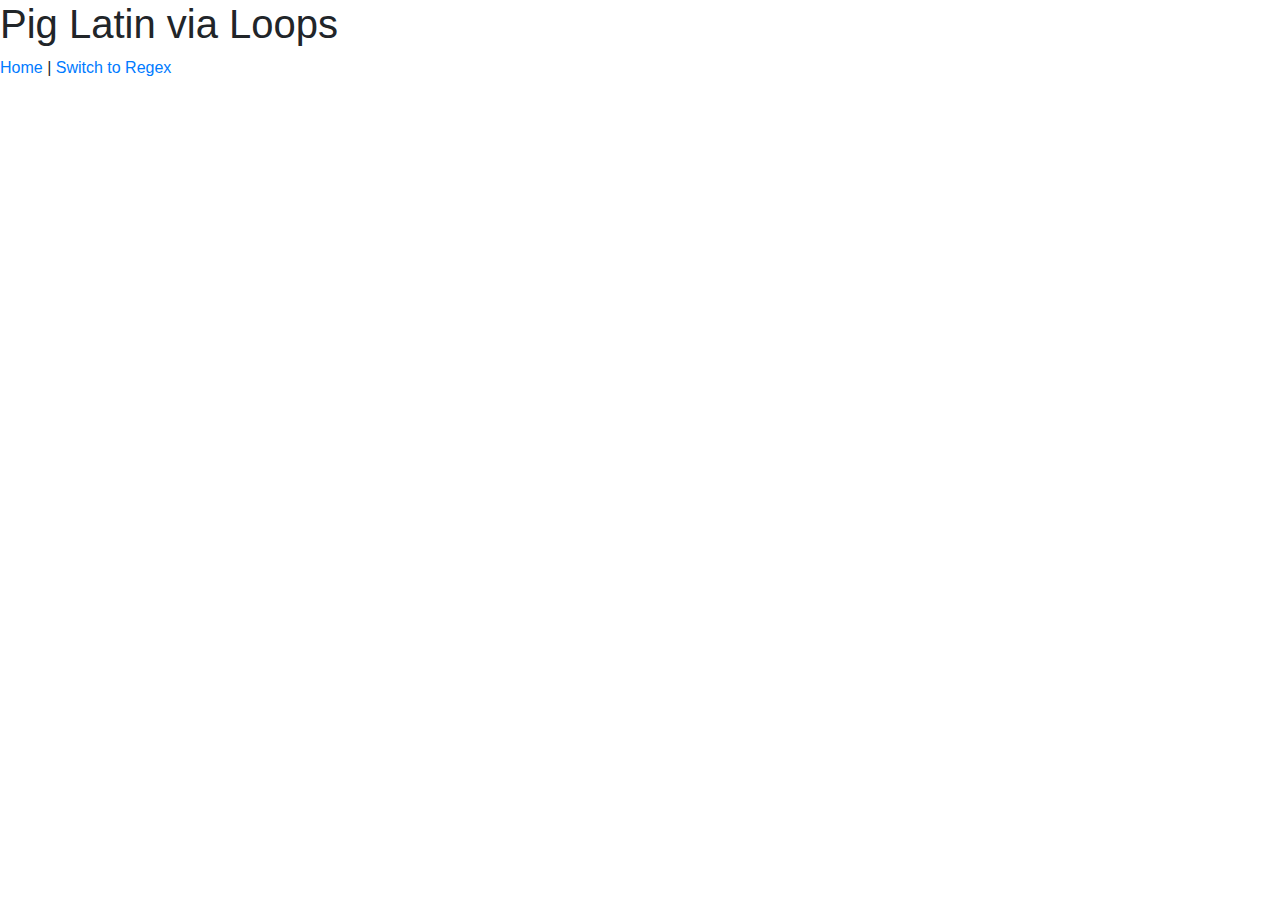
==== loops.html @ 0385fe54 "begin the pig latin translator project." ====
<!DOCTYPE html>
<html lang="en-US">
<head>
  <title>Pig Latin translated by Loops</title>
  <link href="css/bootstrap.css" rel="stylesheet" type="text/css">
  <link href="css/styles.css" rel="stylesheet" type="text/css">
  <script src="js/jquery-3.5.1.js"></script>
  <script src="js/scripts.js"></script>
  <meta charset="utf-8"/>
</head>
<body>
  <h1>Pig Latin via Loops</h1>

  <p><a href="index.html">Home</a>  |  <a href="regex.html">Switch to Regex</a></p>
</body>
</html>
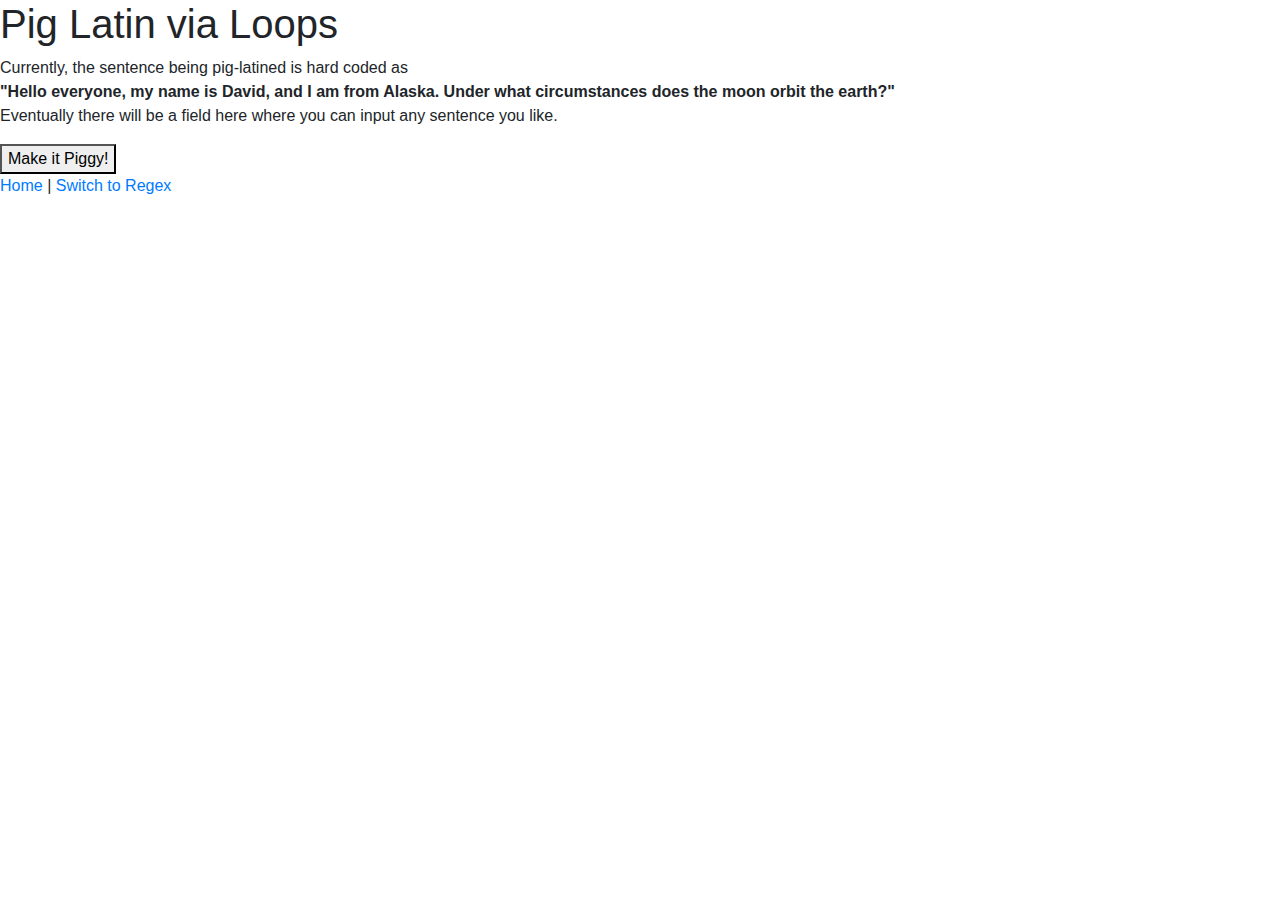
==== commit ab18e9ea: "clean up the code to make it easier to work with." ====
--- a/loops.html
+++ b/loops.html
@@ -11,6 +11,15 @@
 <body>
   <h1>Pig Latin via Loops</h1>
 
+  <p>Currently, the sentence being pig-latined is hard coded as</br><strong>"Hello everyone, my name is David, and I am from Alaska. Under what circumstances does the moon orbit the earth?"</strong><br />Eventually there will be a field here where you can input any sentence you like.</p>
+
+  <form id="run">
+    <button type="submit">Make it Piggy!</button>
+  </form>
+  <span id="piggyResult">
+    <strong>In pig latin, this sentence would be...</strong><br />
+  </span>
+
   <p><a href="index.html">Home</a>  |  <a href="regex.html">Switch to Regex</a></p>
 </body>
 </html>--- a/css/styles.css
+++ b/css/styles.css
@@ -0,0 +1,3 @@
+#piggyResult {
+  display: none;
+}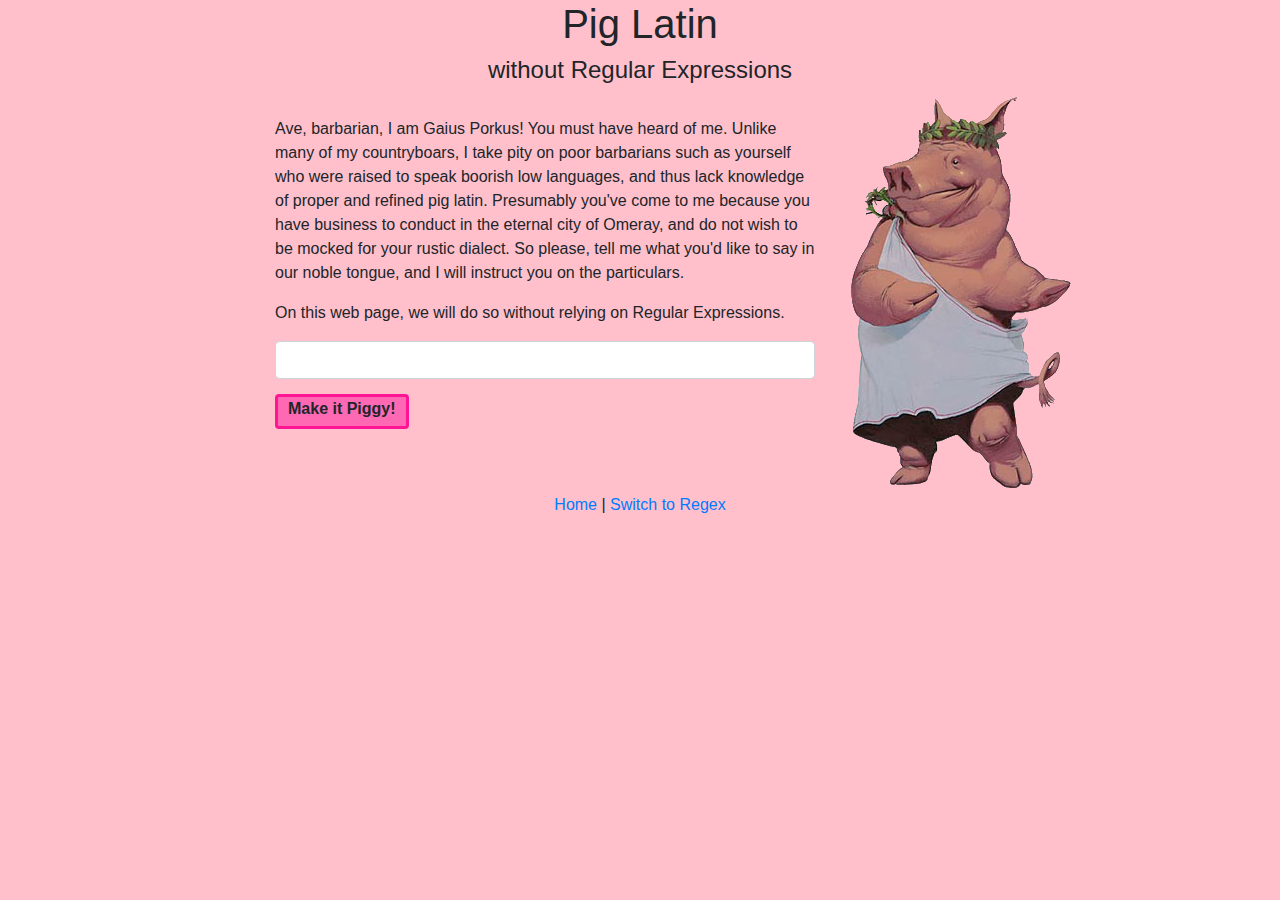
==== commit 64ed50a1: "make errything pretty." ====
--- a/loops.html
+++ b/loops.html
@@ -1,7 +1,7 @@
 <!DOCTYPE html>
 <html lang="en-US">
 <head>
-  <title>Pig Latin translated by Loops</title>
+  <title>Pig Latin translated without Regular Expressions</title>
   <link href="css/bootstrap.css" rel="stylesheet" type="text/css">
   <link href="css/styles.css" rel="stylesheet" type="text/css">
   <script src="js/jquery-3.5.1.js"></script>
@@ -9,17 +9,49 @@
   <meta charset="utf-8"/>
 </head>
 <body>
-  <h1>Pig Latin via Loops</h1>
+  <h1>Pig Latin</h1>
+  <h4>without Regular Expressions</h4>
+  <div id="piggyIntro">
+    <div class="container">
+      <div class="row">
+        <div class="col-lg-2"></div>
+        <div class="col-lg-6">
+          <br />
+          <p>Ave, barbarian, I am Gaius Porkus! You must have heard of me. Unlike many of my countryboars, I take pity on poor barbarians such as yourself who were raised to speak boorish low languages, and thus lack knowledge of proper and refined pig latin. Presumably you've come to me because you have business to conduct in the eternal city of Omeray, and do not wish to be mocked for your rustic dialect. So please, tell me what you'd like to say in our noble tongue, and I will instruct you on the particulars.</p>
+          <p>On this web page, we will do so without relying on Regular Expressions.</p>
+          <form id="run">
+            <input id="toBePigged" class="form-control" type="text">
+            <button type="submit" class="btn">Make it Piggy!</button>
+          </form>
+        </div>
+        <div class="col-lg-4">
+          <img src="img/GaiusPorkus.png" />
+        </div>
+        <div class="col-lg-2"></div>
+      </div>
+    </div>
+  </div>  
 
-  <p>Currently, the sentence being pig-latined is hard coded as</br><strong>"Hello everyone, my name is David, and I am from Alaska. Under what circumstances does the moon orbit the earth?"</strong><br />Eventually there will be a field here where you can input any sentence you like.</p>
+  <div id="piggyResult">
+    <div class="container">
+      <div class="row">
+        <div class="col-lg-1"></div>
+        <div class="col-lg-3">
+          <img src="img/GaiusPorkus.png" />
+        </div>
+        <div class="col-lg-7">
+          <br />
+          <p>Ah, haha, your barbarian notions are so quaint! Well, if you wish to communicate this to a properly civilized person, you must say:</p>
+          <div class="translation">
+            <p><em>"<span id="piggyWords"></span>"</em></p>
+          </div>
+          <a href id="again" class="btn" src="loops.html">Please Gaius Porkus, pray translate one more thing?</a>
+        </div>
+        <div class="col-lg-3"></div>
+      </div>
+    </div>
+  </div>
 
-  <form id="run">
-    <button type="submit">Make it Piggy!</button>
-  </form>
-  <span id="piggyResult">
-    <strong>In pig latin, this sentence would be...</strong><br />
-  </span>
-
-  <p><a href="index.html">Home</a>  |  <a href="regex.html">Switch to Regex</a></p>
+  <p class="navigation"><a href="index.html">Home</a>  |  <a href="regex.html">Switch to Regex</a></p>
 </body>
 </html>--- a/css/styles.css
+++ b/css/styles.css
@@ -1,3 +1,32 @@
+/*General styling, displayed on all pages at all times*/
+
+body{
+  background-color: #FFC0CB;
+}
+
+h1, h4, .navigation {
+  text-align: center;
+}
+
+.btn{
+  border: 3px solid #FF1493;
+  padding: 0 10px 5px 10px;
+  margin-top: 15px;
+  font-weight: bold;
+  background-color: #FF69B4;
+}
+
+
+
+
+/*Styling for the Results section of both the Loop and RegEx pages*/
+
 #piggyResult {
   display: none;
+}
+
+.translation {
+  background-color: #ffbbdf;
+  padding: 5px 10px 5px 10px;
+  border-radius: 25px;
 }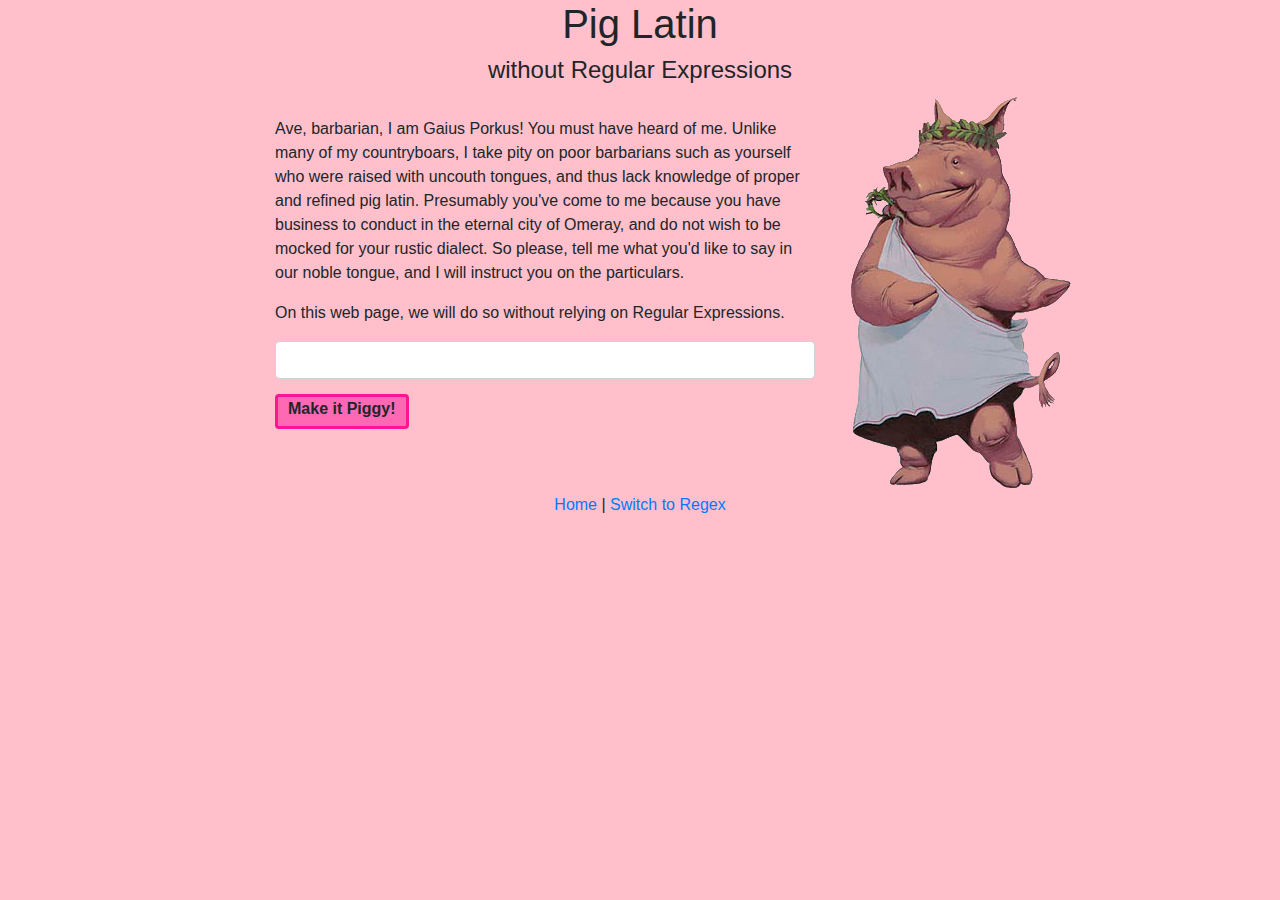
==== commit dc0bb369: "enable the page to parse quotations properly, as well as update all pages to have the bare bones of " ====
--- a/loops.html
+++ b/loops.html
@@ -11,14 +11,21 @@
 <body>
   <h1>Pig Latin</h1>
   <h4>without Regular Expressions</h4>
+
+  <!--Below is the page as it appears when first loaded, including the field where text to be translated is entered.-->
+
   <div id="piggyIntro">
     <div class="container">
       <div class="row">
         <div class="col-lg-2"></div>
         <div class="col-lg-6">
           <br />
-          <p>Ave, barbarian, I am Gaius Porkus! You must have heard of me. Unlike many of my countryboars, I take pity on poor barbarians such as yourself who were raised to speak boorish low languages, and thus lack knowledge of proper and refined pig latin. Presumably you've come to me because you have business to conduct in the eternal city of Omeray, and do not wish to be mocked for your rustic dialect. So please, tell me what you'd like to say in our noble tongue, and I will instruct you on the particulars.</p>
-          <p>On this web page, we will do so without relying on Regular Expressions.</p>
+          <p>
+			      Ave, barbarian, I am Gaius Porkus! You must have heard of me. Unlike many of my countryboars, I take pity on poor barbarians such as yourself who were raised with uncouth tongues, and thus lack knowledge of proper and refined pig latin. Presumably you've come to me because you have business to conduct in the eternal city of Omeray, and do not wish to be mocked for your rustic dialect. So please, tell me what you'd like to say in our noble tongue, and I will instruct you on the particulars.
+          </p>
+          <p>
+            On this web page, we will do so without relying on Regular Expressions.
+          </p>
           <form id="run">
             <input id="toBePigged" class="form-control" type="text">
             <button type="submit" class="btn">Make it Piggy!</button>
@@ -31,6 +38,8 @@
       </div>
     </div>
   </div>  
+
+  <!--Below is the page as it appears after the form is submitted, including the translated text.-->
 
   <div id="piggyResult">
     <div class="container">
@@ -45,13 +54,15 @@
           <div class="translation">
             <p><em>"<span id="piggyWords"></span>"</em></p>
           </div>
-          <a href id="again" class="btn" src="loops.html">Please Gaius Porkus, pray translate one more thing?</a>
+            <a href="loops.html" class="btn">Please Gaius Porkus, pray translate one more thing?</a>
         </div>
         <div class="col-lg-3"></div>
       </div>
     </div>
   </div>
 
+<!--Below is site navigation.-->
+
   <p class="navigation"><a href="index.html">Home</a>  |  <a href="regex.html">Switch to Regex</a></p>
 </body>
 </html>--- a/css/styles.css
+++ b/css/styles.css
@@ -16,9 +16,6 @@
   background-color: #FF69B4;
 }
 
-
-
-
 /*Styling for the Results section of both the Loop and RegEx pages*/
 
 #piggyResult {
